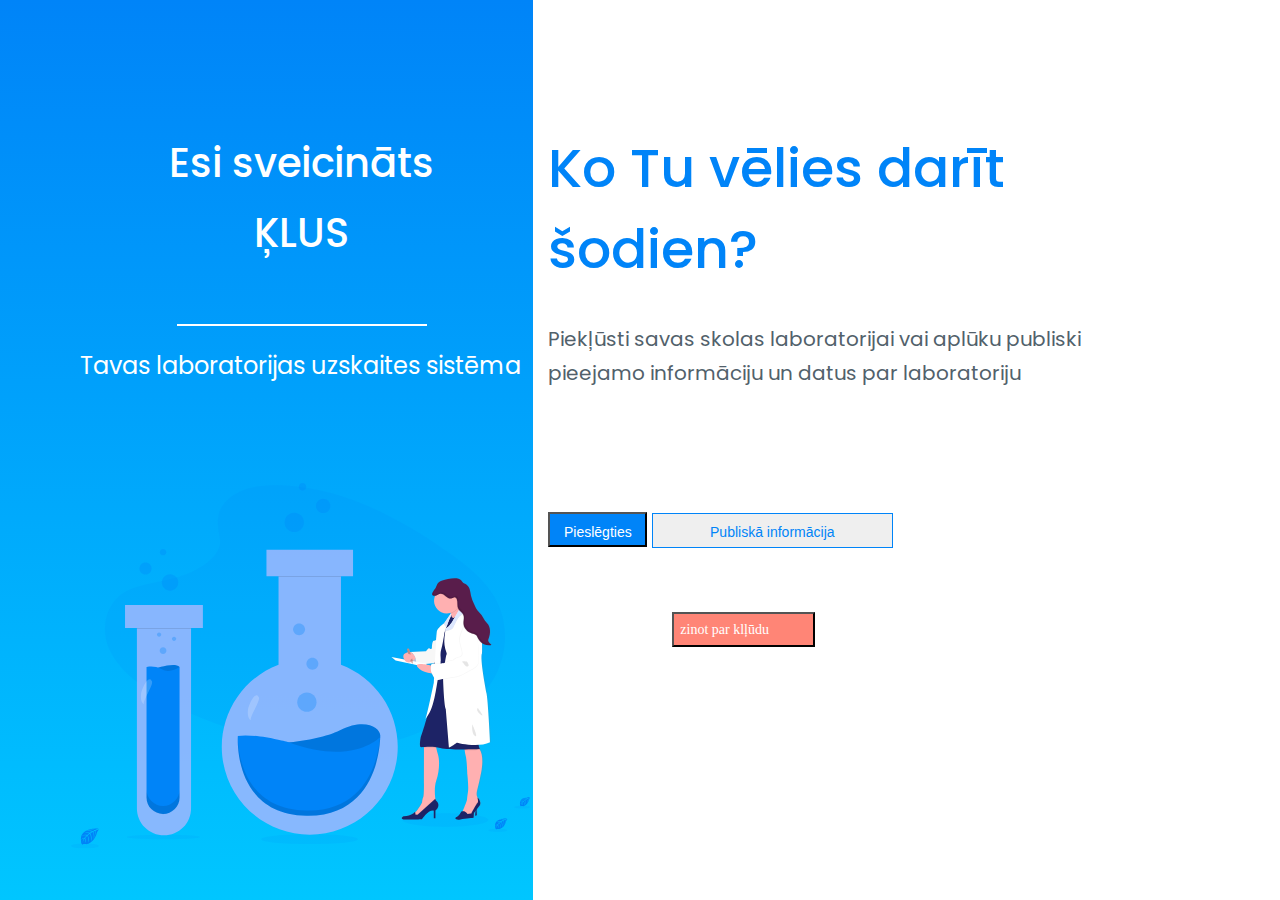
==== index.html @ 82df7bd7 "1-skats-2020-08-25" ====
<!DOCTYPE html>
<html>

<head>
    <meta charset='utf-8'>
    <meta http-equiv='X-UA-Compatible' content='IE=edge'>
    <title>Page Title</title>
    <link href="https://fonts.googleapis.com/css2?family=Poppins:ital,wght@0,500;1,300&display=swap" rel="stylesheet">
    <meta name='viewport' content='width=device-width, initial-scale=1'>

    <link rel="stylesheet" href="https://stackpath.bootstrapcdn.com/bootstrap/4.5.2/css/bootstrap.min.css" integrity="sha384-JcKb8q3iqJ61gNV9KGb8thSsNjpSL0n8PARn9HuZOnIxN0hoP+VmmDGMN5t9UJ0Z" crossorigin="anonymous">
    <script src="https://code.jquery.com/jquery-3.5.1.slim.min.js" integrity="sha384-DfXdz2htPH0lsSSs5nCTpuj/zy4C+OGpamoFVy38MVBnE+IbbVYUew+OrCXaRkfj" crossorigin="anonymous"></script>
    <script src="https://cdn.jsdelivr.net/npm/popper.js@1.16.1/dist/umd/popper.min.js" integrity="sha384-9/reFTGAW83EW2RDu2S0VKaIzap3H66lZH81PoYlFhbGU+6BZp6G7niu735Sk7lN" crossorigin="anonymous"></script>
    <script src="https://stackpath.bootstrapcdn.com/bootstrap/4.5.2/js/bootstrap.min.js" integrity="sha384-B4gt1jrGC7Jh4AgTPSdUtOBvfO8shuf57BaghqFfPlYxofvL8/KUEfYiJOMMV+rV" crossorigin="anonymous"></script>

    <link rel='stylesheet' type='text/css' media='screen' href='main.css'>
    <script src='main.js'></script>
</head>

<body>

    <div class="container-fluid h-100">
        <div class="row h-100">
            <div class="col-sm-5 kr-kolonna">
                <div class="sveiks">Esi sveicināts<br>ĶLUS
                </div>
                <hr class="hrsveiks">
                <div class="sveiksteksts">Tavas laboratorijas uzskaites sistēma</div>
                <div class="imgsveiks"><img src="logo.svg"></div>
            </div>
            <div class="col-sm-7 klus-col2">
                <div class="lab-sveiks"> Ko Tu vēlies darīt šodien?</div>
                <div class="labais-teksts">Piekļūsti savas skolas laboratorijai vai aplūku publiski pieejamo informāciju un datus par laboratoriju</div>
                <!---   ---------->
                <div class=pogu-grupa>
                    <button class="zila-poga zila-poga-teksts">Pieslēgties</button>
                    <button class="balta-poga balta-poga-teksts">Publiskā informācija</button>
                    <button class="sarkana-poga sarkana-poga-teksts">zinot par klļūdu</button>
                </div>
                <!------------------------------------->
            </div>
        </div>
    </div>

</body>

</html>
---- main.css ----
.kr-kolonna {
    background: linear-gradient(180deg, #0084F8 0%, #00C6FF 100%);
}

.my-col2 {
    background: #E5E5E5;
}

.klus-homepage {
    height: 100vh;
    max-width: 100%;
}

html,
body {
    height: 100vh;
}

.ld-kolonna {
    background: #E5E5E5;
}

.sveiks {
    font-family: Poppins;
    font-style: normal;
    font-weight: 500;
    font-size: 30pt;
    line-height: 70px;
    /* or 130% */
    text-align: center;
    /* primary/white */
    color: #FFFFFF;
    position: absolute;
    width: 361px;
    height: 140px;
    left: 121px;
    top: 128px;
}

.sveiksteksts {
    position: absolute;
    width: 449px;
    height: 36px;
    left: 76px;
    top: 348px;
    /* header/h5 */
    font-family: Poppins;
    font-style: normal;
    font-weight: normal;
    font-size: 24px;
    line-height: 36px;
    /* identical to box height */
    text-align: center;
    /* primary/white */
    color: #FFFFFF;
}

.hrsveiks {
    position: absolute;
    width: 248px;
    height: 0px;
    left: 177px;
    top: 308px;
    /* primary/white */
    border: 1px solid #FFFFFF;
}

.imgsveiks {
    /* undraw_science_fqhl 1 */
    position: absolute;
    width: 459px;
    height: 365.23px;
    left: 71px;
    /*top: 512px; */
    bottom: 52px;
}


/* Ko Tu vēlies darīt šodien? */

.lab-sveiks {
    position: absolute;
    width: 474px;
    height: 162px;
    /* left: 285px; */
    top: 128px;
    font-family: Poppins;
    font-style: normal;
    font-weight: 500;
    font-size: 54px;
    line-height: 81px;
    /* primary/b200 */
    color: #0084F8;
}

.labais-teksts {
    /* Piekļūsti savas skolas laboratorijai vai 
aplūku publiski pieejamo informāciju un datus par laboratoriju */
    position: absolute;
    width: 634px;
    height: 68px;
    /* left: 681px; */
    top: 322px;
    /* body/large */
    font-family: Poppins;
    font-style: normal;
    font-weight: normal;
    font-size: 20px;
    line-height: 170.23%;
    /* or 34px */
    /* secondary/d300 */
    color: #52616B;
}


/* ***************************** POGAS *************************/

.zila-poga {
    background: #0084F8;
}

.sarkana-poga {
    background: #FF8576;
}

.balta-poga {
    border: 1px solid #0084F8;
}

.zila-poga-teksts {
    width: 99px;
    height: 35px;
    font-style: normal;
    font-weight: normal;
    font-size: 14px;
    line-height: 34px;
    align-items: center;
    color: #FFFFFF;
}


/* Ziņot par kļūdu */

.sarkana-poga-teksts {
    position: absolute;
    top: 100px;
    width: 143px;
    height: 35px;
    left: 124px;
    font-family: Open Sans;
    font-style: normal;
    font-weight: normal;
    font-size: 14px;
    line-height: 34px;
    display: flex;
    align-items: center;
    /* primary/white */
    color: #FFFFFF;
}

.balta-poga-teksts {
    width: 241px;
    height: 35px;
    font-style: normal;
    font-weight: normal;
    font-size: 14px;
    line-height: 34px;
    align-items: center;
    color: #0084F8;
}

.pogu-grupa {
    position: absolute;
    top: 512px;
}
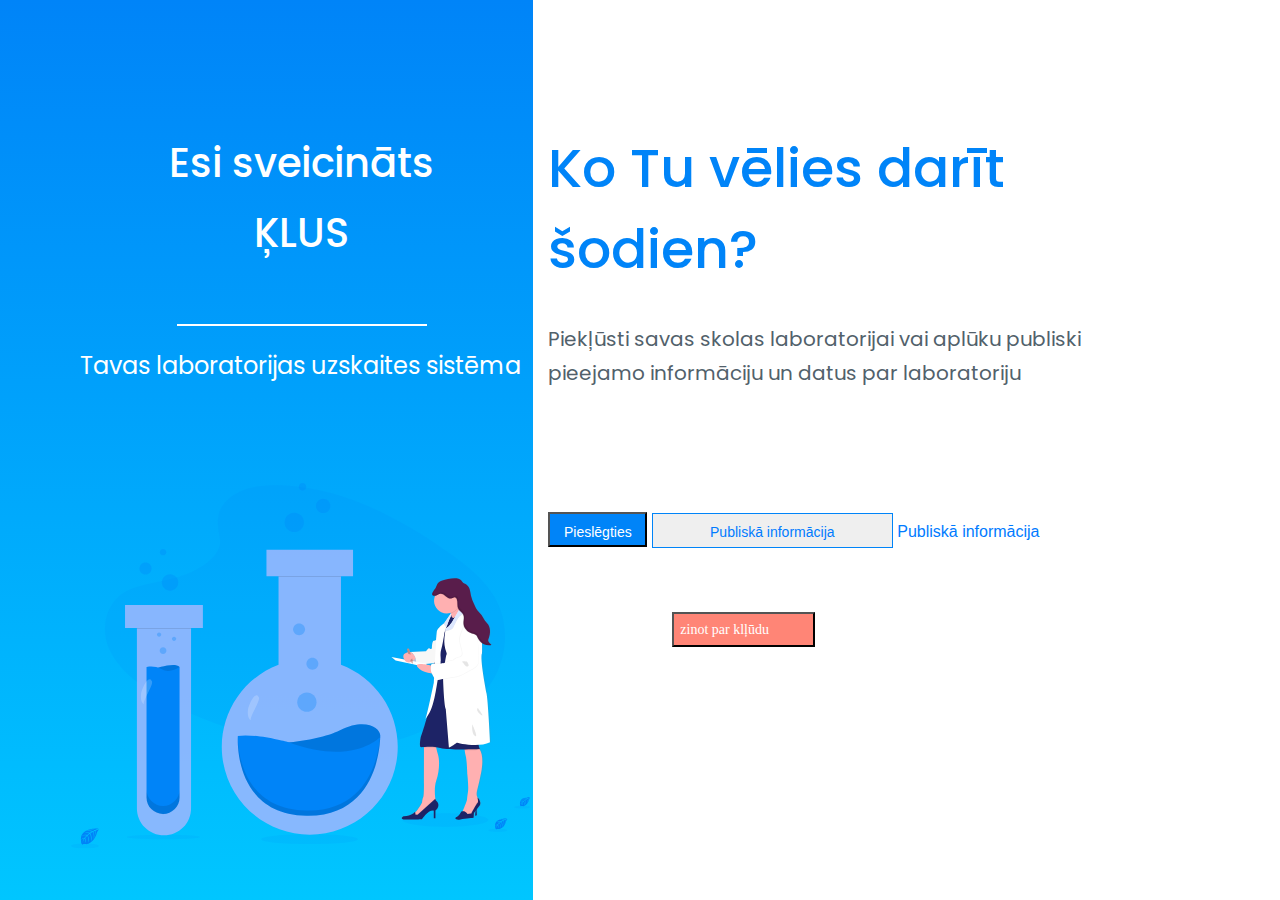
==== commit bebc6fca: "izmanias js iesaakaam" ====
--- a/index.html
+++ b/index.html
@@ -4,7 +4,7 @@
 <head>
     <meta charset='utf-8'>
     <meta http-equiv='X-UA-Compatible' content='IE=edge'>
-    <title>Page Title</title>
+    <title>Page Titlekkk</title>
     <link href="https://fonts.googleapis.com/css2?family=Poppins:ital,wght@0,500;1,300&display=swap" rel="stylesheet">
     <meta name='viewport' content='width=device-width, initial-scale=1'>
 
@@ -34,7 +34,10 @@
                 <!---   ---------->
                 <div class=pogu-grupa>
                     <button class="zila-poga zila-poga-teksts">Pieslēgties</button>
-                    <button class="balta-poga balta-poga-teksts">Publiskā informācija</button>
+                    <button class="balta-poga balta-poga-teksts">
+                        <a  href="tabula.html">Publiskā informācija</a>
+                    </button>
+                    <a href="tabula.html" class="poga2">Publiskā informācija</a>
                     <button class="sarkana-poga sarkana-poga-teksts">zinot par klļūdu</button>
                 </div>
                 <!------------------------------------->
